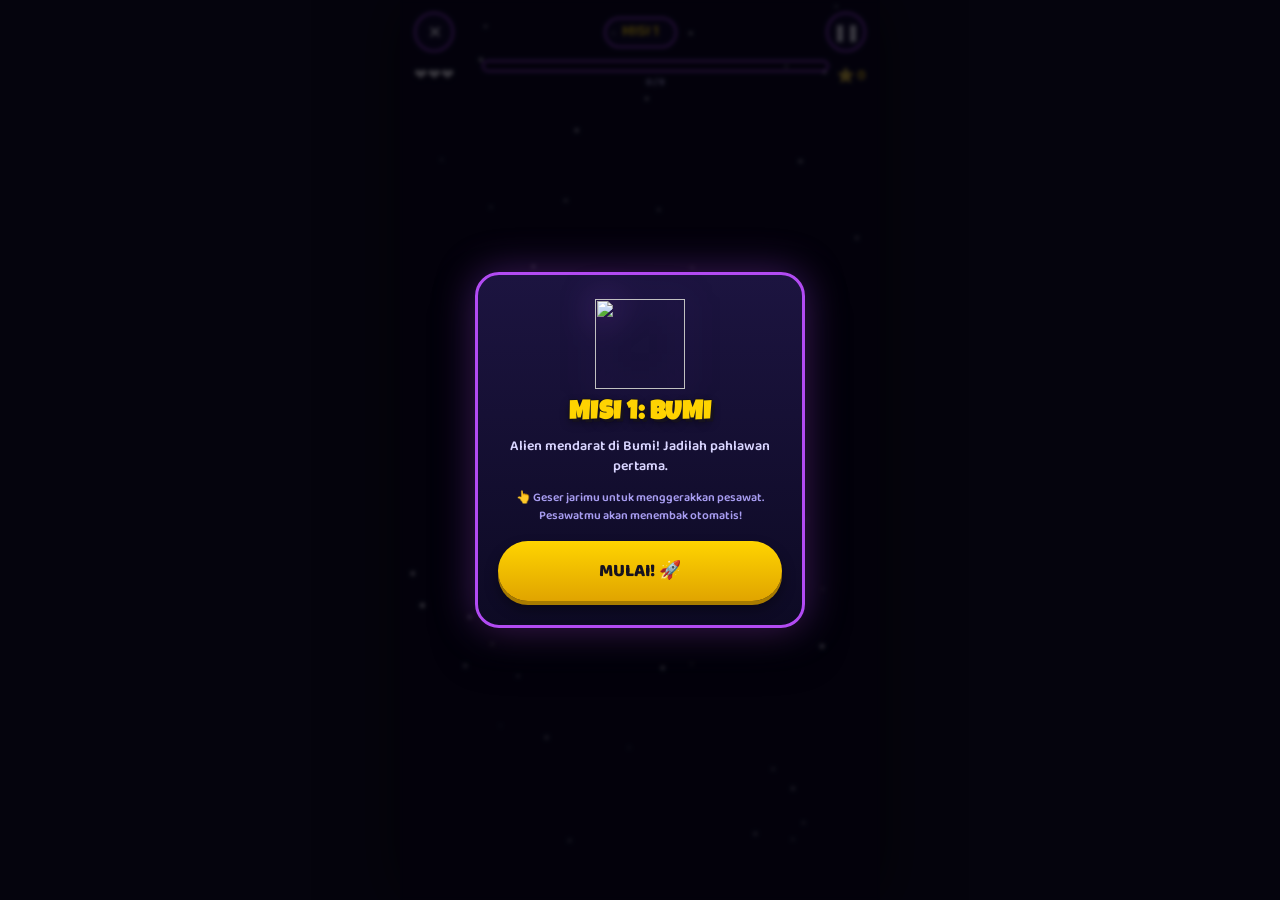
==== game.html @ 886e03e7 "Add files via upload" ====
<!DOCTYPE html>
<html lang="id">
<head>
<meta charset="UTF-8">
<meta name="viewport" content="width=device-width, initial-scale=1, maximum-scale=1, user-scalable=no, viewport-fit=cover">
<title>Perang Antar Galaksi — Misi</title>
<link rel="stylesheet" href="style.css">
<link rel="stylesheet" href="game.css">
</head>
<body>

<div class="game-wrap" id="gameWrap">
  <canvas id="gameCanvas"></canvas>

  <!-- ===== HUD ===== -->
  <div class="hud-top">
    <button class="hud-btn" id="btnBack">✕</button>
    <div class="hud-level" id="hudLevel">MISI 1</div>
    <button class="hud-btn" id="btnPause">❚❚</button>
  </div>

  <div class="hud-mid">
    <div class="lives" id="hudLives"></div>
    <div class="progress-wrap">
      <div class="progress-bar"><div class="progress-fill" id="progressFill"></div></div>
      <div class="progress-label" id="progressLabel">0 / 10</div>
    </div>
    <div class="score" id="hudScore">⭐ 0</div>
  </div>

  <!-- ===== Overlays ===== -->
  <div class="overlay" id="readyOverlay">
    <div class="overlay-card">
      <img id="readyPlanet" class="overlay-planet" src="" alt="">
      <h2 id="readyTitle" class="comic-text">MISI 1</h2>
      <p id="readyDesc" class="overlay-desc"></p>
      <p class="overlay-tip">👆 Geser jarimu untuk menggerakkan pesawat.<br>Pesawatmu akan menembak otomatis!</p>
      <button class="comic-btn btn-primary big" id="btnStart">MULAI! 🚀</button>
    </div>
  </div>

  <div class="overlay hidden" id="pauseOverlay">
    <div class="overlay-card">
      <h2 class="comic-text">JEDA</h2>
      <div class="modal-actions col">
        <button class="comic-btn btn-primary" id="btnResume">Lanjutkan</button>
        <button class="comic-btn btn-secondary" id="btnPauseMenu">Menu Utama</button>
      </div>
    </div>
  </div>

  <div class="overlay hidden" id="winOverlay">
    <div class="overlay-card">
      <h2 class="comic-text win-title">HEBAT!</h2>
      <p class="overlay-desc" id="winDesc">Planet berhasil diselamatkan!</p>
      <div class="win-stars" id="winStars">☆☆☆</div>
      <div class="modal-actions col">
        <button class="comic-btn btn-primary" id="btnNext">Misi Berikutnya ➜</button>
        <button class="comic-btn btn-secondary" id="btnReplayWin">Main Lagi</button>
        <button class="comic-btn btn-ghost" id="btnMenuWin">Menu Utama</button>
      </div>
    </div>
  </div>

  <div class="overlay hidden" id="loseOverlay">
    <div class="overlay-card">
      <h2 class="comic-text lose-title">YAH, COBA LAGI!</h2>
      <p class="overlay-desc">Alien terlalu kuat, tapi jangan menyerah!</p>
      <div class="modal-actions col">
        <button class="comic-btn btn-primary" id="btnRetry">Coba Lagi</button>
        <button class="comic-btn btn-ghost" id="btnMenuLose">Menu Utama</button>
      </div>
    </div>
  </div>
</div>

<script src="game.js"></script>
</body>
</html>
---- style.css ----
/* =========================================================
   PERANG ANTAR GALAKSI — Shared Styles
   Palette:
     --red    #FF3B30  (energi / bahaya)
     --blue   #29ABE2  (pesawat / friendly)
     --yellow #FFD400  (bintang / reward)
     --green  #3ED07A  (alien / sukses)
     --ink    #16121F  (outline comic, gelap keunguan)
     --space  #05040D  (dasar luar angkasa)
     --nebula #6C3CE9  (glow ungu nebula)
   Type:
     Display / comic headline -> "Luckiest Guy"
     UI / body rounded kid-friendly -> "Baloo 2"
   ========================================================= */

@import url('https://fonts.googleapis.com/css2?family=Luckiest+Guy&family=Baloo+2:wght@500;600;700;800&display=swap');

:root {
  --red: #FF3B30;
  --red-dark: #C41E1E;
  --blue: #29ABE2;
  --blue-dark: #1477A8;
  --yellow: #FFD400;
  --yellow-dark: #E0A400;
  --green: #3ED07A;
  --green-dark: #1F9E56;
  --ink: #16121F;
  --space: #05040D;
  --space-2: #0B0820;
  --nebula: #6C3CE9;
  --nebula-2: #B24BF3;
  --white: #FFFDF8;

  --font-display: 'Luckiest Guy', 'Impact', 'Arial Black', cursive, sans-serif;
  --font-body: 'Baloo 2', 'Comic Sans MS', system-ui, sans-serif;

  --safe-w: 480px;
}

* { box-sizing: border-box; }

html, body {
  margin: 0;
  padding: 0;
  width: 100%;
  height: 100%;
  background: var(--space);
  font-family: var(--font-body);
  color: var(--white);
  overflow-x: hidden;
  -webkit-tap-highlight-color: transparent;
  touch-action: manipulation;
}

body {
  overscroll-behavior: none;
}

img { -webkit-user-drag: none; user-select: none; pointer-events: none; }

.comic-text {
  font-family: var(--font-display);
  letter-spacing: 0.5px;
  -webkit-text-stroke: 2px var(--ink);
  paint-order: stroke fill;
  text-shadow: 3px 3px 0 var(--ink), 0 4px 10px rgba(0,0,0,.45);
}

/* generic bouncy comic button base */
.comic-btn {
  border: none;
  cursor: pointer;
  font-family: var(--font-body);
  font-weight: 800;
  border-radius: 999px;
  position: relative;
  transition: transform .12s ease, filter .12s ease;
  -webkit-tap-highlight-color: transparent;
}
.comic-btn:active { transform: scale(.93); }

/* twinkling starfield layer used behind content when no BG image needed */
.stars-layer {
  position: absolute;
  inset: 0;
  background:
    radial-gradient(1.5px 1.5px at 10% 20%, #fff 100%, transparent 100%),
    radial-gradient(1.5px 1.5px at 80% 10%, #fff 100%, transparent 100%),
    radial-gradient(1px 1px at 40% 60%, #fff 100%, transparent 100%),
    radial-gradient(1.5px 1.5px at 60% 80%, #fff 100%, transparent 100%),
    radial-gradient(1px 1px at 90% 50%, #fff 100%, transparent 100%),
    radial-gradient(1px 1px at 25% 85%, #fff 100%, transparent 100%);
  opacity: .8;
  animation: twinkle 3s ease-in-out infinite alternate;
  pointer-events: none;
}
@keyframes twinkle { from { opacity:.5;} to {opacity:1;} }

::-webkit-scrollbar { display: none; }

@media (prefers-reduced-motion: reduce) {
  * { animation-duration: .001ms !important; animation-iteration-count: 1 !important; transition-duration: .001ms !important; }
}
---- game.css ----
.game-wrap {
  position: relative;
  width: 100%;
  max-width: var(--safe-w);
  height: 100dvh;
  margin: 0 auto;
  overflow: hidden;
  background: var(--space);
  box-shadow: 0 0 60px rgba(0,0,0,.6);
}

#gameCanvas {
  position: absolute;
  inset: 0;
  width: 100%;
  height: 100%;
  display: block;
  touch-action: none;
}

/* ---------- HUD ---------- */
.hud-top {
  position: absolute;
  top: 0; left: 0; right: 0;
  display: flex;
  align-items: center;
  justify-content: space-between;
  padding: 12px 14px;
  z-index: 10;
  pointer-events: none;
}
.hud-top > * { pointer-events: auto; }

.hud-btn {
  width: 40px; height: 40px;
  border-radius: 50%;
  border: 2px solid var(--nebula-2);
  background: rgba(15,10,35,.75);
  color: #fff;
  font-size: 16px;
  font-weight: 800;
  display: flex; align-items: center; justify-content: center;
  cursor: pointer;
}
.hud-btn:active { transform: scale(.9); }

.hud-level {
  font-family: var(--font-display);
  font-size: 15px;
  background: rgba(15,10,35,.75);
  border: 2px solid var(--nebula-2);
  padding: 6px 16px;
  border-radius: 999px;
  color: var(--yellow);
  -webkit-text-stroke: 1px var(--ink);
}

.hud-mid {
  position: absolute;
  top: 60px; left: 14px; right: 14px;
  display: flex;
  align-items: center;
  gap: 8px;
  z-index: 10;
}
.lives { display: flex; gap: 2px; font-size: 16px; filter: drop-shadow(0 2px 2px #000); min-width: 60px; }
.score {
  font-family: var(--font-display);
  font-size: 14px;
  color: var(--yellow);
  -webkit-text-stroke: 1px var(--ink);
  white-space: nowrap;
}
.progress-wrap { flex: 1; text-align: center; }
.progress-bar {
  height: 12px;
  border-radius: 999px;
  background: rgba(0,0,0,.45);
  border: 2px solid var(--nebula-2);
  overflow: hidden;
}
.progress-fill {
  height: 100%;
  width: 0%;
  background: linear-gradient(90deg, var(--green), #7CF0A8);
  border-radius: 999px;
  transition: width .25s ease;
}
.progress-label { font-size: 10px; color: #cfc9ff; margin-top: 2px; font-weight: 700; }

/* ---------- Overlays ---------- */
.overlay {
  position: absolute;
  inset: 0;
  background: rgba(3,2,12,.78);
  backdrop-filter: blur(2px);
  display: flex;
  align-items: center;
  justify-content: center;
  z-index: 30;
  padding: 20px;
}
.overlay.hidden { display: none; }

.overlay-card {
  width: 100%;
  max-width: 330px;
  background: linear-gradient(180deg, #1c1440, #0d0a24);
  border: 3px solid var(--nebula-2);
  border-radius: 24px;
  padding: 24px 20px;
  text-align: center;
  box-shadow: 0 0 40px rgba(178,75,243,.35), 0 20px 40px rgba(0,0,0,.6);
  animation: modalPop .28s cubic-bezier(.2,1.4,.4,1);
}
@keyframes modalPop { from { transform: scale(.75); opacity:0;} to { transform: scale(1); opacity:1; } }

.overlay-card h2 { font-size: 26px; margin: 4px 0 10px; color: var(--yellow); -webkit-text-stroke: 1.6px var(--ink); }
.overlay-planet {
  width: 90px; height: 90px; object-fit: contain;
  animation: spinPlanet 10s linear infinite;
  filter: drop-shadow(0 0 16px rgba(178,75,243,.5));
  margin-bottom: 4px;
}
@keyframes spinPlanet { from { transform: rotate(0);} to { transform: rotate(360deg);} }
.overlay-desc { font-size: 14px; color: #d9d5ff; font-weight: 600; line-height: 1.4; margin: 0 0 10px; }
.overlay-tip { font-size: 12px; color: #a79cf0; line-height: 1.5; margin-bottom: 16px; font-weight: 600; }

.win-title { color: var(--green) !important; }
.lose-title { color: var(--red) !important; font-size: 22px !important; }
.win-stars { font-size: 34px; letter-spacing: 6px; margin-bottom: 16px; }

.modal-actions.col { display: flex; flex-direction: column; gap: 10px; }
.btn-primary, .btn-secondary, .btn-ghost {
  padding: 13px 10px;
  font-size: 15px;
  font-weight: 800;
  border-radius: 999px;
  border: none;
  cursor: pointer;
  font-family: var(--font-body);
}
.btn-primary { background: linear-gradient(180deg, var(--yellow), var(--yellow-dark)); color: var(--ink); box-shadow: 0 4px 0 #a87b00, 0 8px 14px rgba(0,0,0,.4); }
.btn-primary.big { font-size: 18px; padding: 16px 20px; width: 100%; }
.btn-secondary { background: linear-gradient(180deg, #3a2c6b, #241b45); color: #cfc9ff; box-shadow: 0 4px 0 #150f2c; }
.btn-ghost { background: transparent; color: #8f89c0; box-shadow: none; text-decoration: underline; }
.btn-primary:active, .btn-secondary:active, .btn-ghost:active { transform: scale(.95); }

/* screen shake */
@keyframes shake {
  0%,100% { transform: translate(0,0); }
  25% { transform: translate(-6px,3px); }
  50% { transform: translate(6px,-3px); }
  75% { transform: translate(-4px,-2px); }
}
.shake { animation: shake .28s linear; }
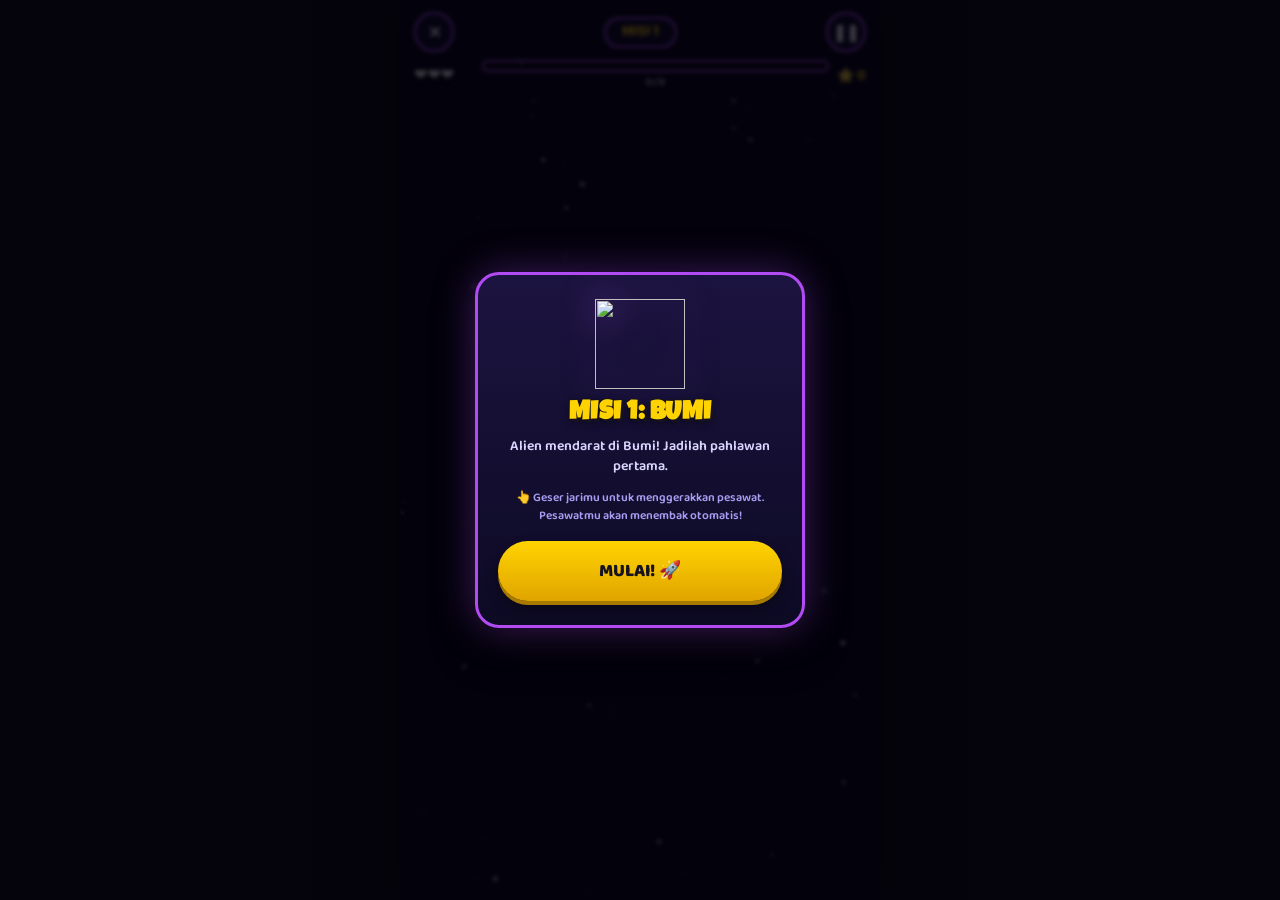
==== commit a0d4b03a: "Update game.html" ====
--- a/game.html
+++ b/game.html
@@ -13,6 +13,27 @@
   <canvas id="gameCanvas"></canvas>
 
   <!-- ===== HUD ===== -->
+  <div class="hud-top">
+    <button class="hud-btn" id="btnBack">✕</button>
+    <div class="hud-level" id="hudLevel">MISI 1</div>
+    <button class="hud-btn" id="btnPause">❚❚</button>
+  </div>
+
+    <!-- ===== HUD ===== -->
+  <div class="hud-top">
+    <button class="hud-btn" id="btnBack">✕</button>
+    <div class="hud-level" id="hudLevel">MISI 1</div>
+    <button class="hud-btn" id="btnPause">❚❚</button>
+  </div>
+
+    <!-- ===== HUD ===== -->
+  <div class="hud-top">
+    <button class="hud-btn" id="btnBack">✕</button>
+    <div class="hud-level" id="hudLevel">MISI 1</div>
+    <button class="hud-btn" id="btnPause">❚❚</button>
+  </div>
+
+    <!-- ===== HUD ===== -->
   <div class="hud-top">
     <button class="hud-btn" id="btnBack">✕</button>
     <div class="hud-level" id="hudLevel">MISI 1</div>
--- a/game.css
+++ b/game.css
@@ -43,6 +43,40 @@
   cursor: pointer;
 }
 .hud-btn:active { transform: scale(.9); }
+
+.hud-btn {
+  width: 40px; height: 40px;
+  border-radius: 50%;
+  border: 2px solid var(--nebula-2);
+  background: rgba(15,10,35,.75);
+  color: #fff;
+  font-size: 16px;
+  font-weight: 800;
+  display: flex; align-items: center; justify-content: center;
+  cursor: pointer;
+}
+.hud-btn {
+  width: 40px; height: 40px;
+  border-radius: 50%;
+  border: 2px solid var(--nebula-2);
+  background: rgba(15,10,35,.75);
+  color: #fff;
+  font-size: 16px;
+  font-weight: 800;
+  display: flex; align-items: center; justify-content: center;
+  cursor: pointer;
+}
+.hud-btn {
+  width: 40px; height: 40px;
+  border-radius: 50%;
+  border: 2px solid var(--nebula-2);
+  background: rgba(15,10,35,.75);
+  color: #fff;
+  font-size: 16px;
+  font-weight: 800;
+  display: flex; align-items: center; justify-content: center;
+  cursor: pointer;
+}
 
 .hud-level {
   font-family: var(--font-display);
